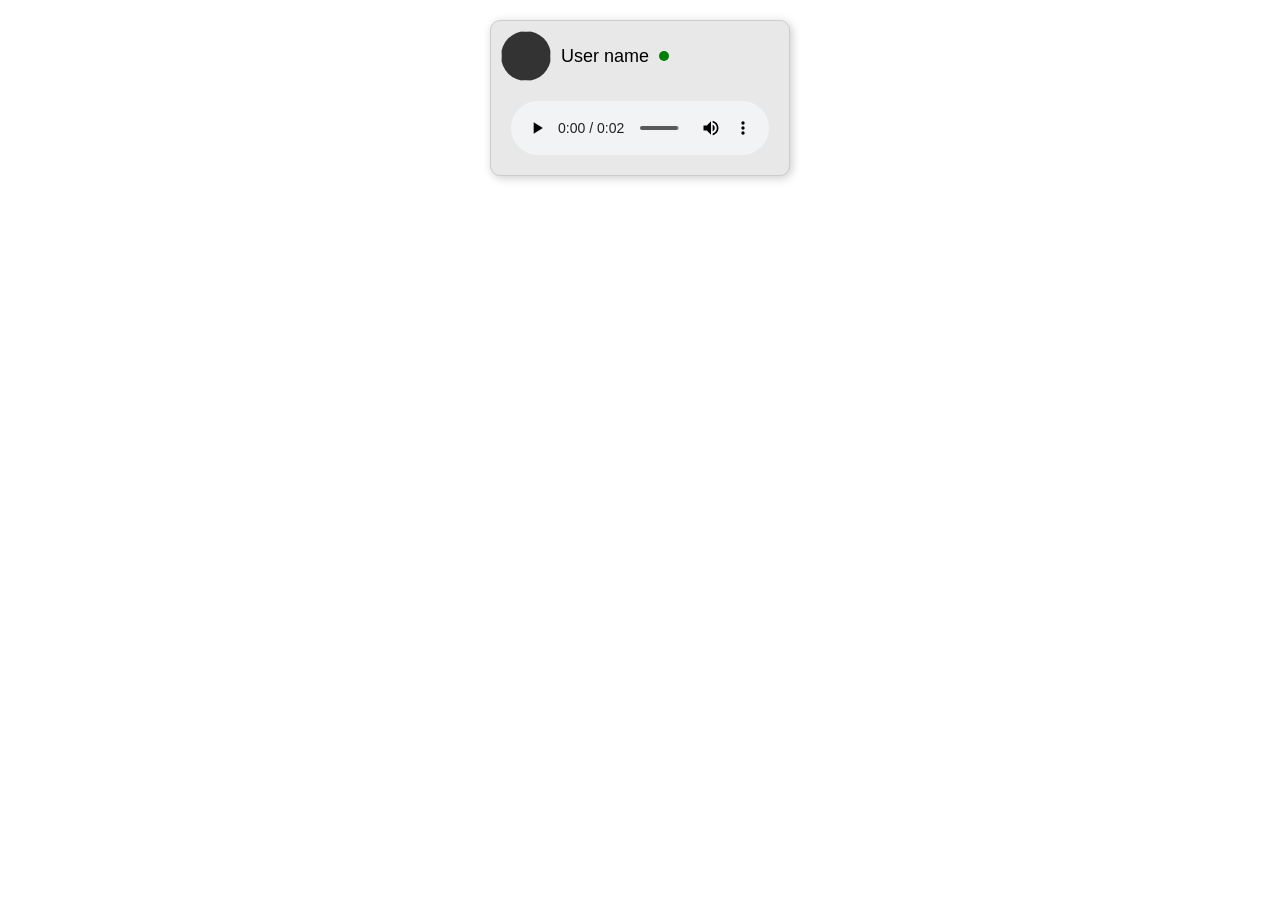
==== Main/index.html @ 4ecf60c4 "Main File And indexScript" ====
<!DOCTYPE html>
<html lang="en">

<head>
  <meta charset="UTF-8">
  <meta name="viewport" content="width=device-width, initial-scale=1.0">
  <link rel="stylesheet" href="style.css">
  <title>Document</title>
</head>

<body>
  <div class="voice-chat-card">
    <div class="voice-chat-card-header">
      <img class="avatar">
      <div class="username">User name</div>
      <div class="status"></div>
    </div>
    <div class="voice-chat-card-body">

      <div class="audio-container">
        <audio controls="" >
          <source type="audio/mp3" src="public/mixkit-cartoon-kitty-begging-meow-92.wav">
          Your browser does not support the audio element.
        </audio>
      </div>
    </div>
  </div>

  <script src="script.js"></script>
</body>

</html>
---- Main/style.css ----
*{
  margin: 0;
  padding: 0;
  font-family: 'Segoe UI', Tahoma, Geneva, Verdana, sans-serif;
  box-sizing: border-box;
}

.card {
  --main-color: #fff;
  --bg-color: #090909;
  --sub-main-color: #B9B9B9;
  font-family: system-ui, -apple-system, BlinkMacSystemFont, 'Segoe UI', Roboto, Oxygen, Ubuntu, Cantarell, 'Open Sans', 'Helvetica Neue', sans-serif;
  width: 360px;
  height: 478px;
  background: var(--bg-color);
  border-radius: 20px;
  padding: 30px;
}

.card__menu {
  cursor: pointer;
}

.card__img {
  height: 224px;
  width: 224px;
  display: flex;
  align-items: center;
  justify-content: center;
  margin-inline: auto;
  background: #131313;
  border-radius: 100%;
}

.card__img svg {
  width: 154px;
  height: 154px;
  border-radius: 100%;
}

.card__title {
  font-weight: 500;
  font-size: 28px;
  color: var(--main-color);
  text-align: center;
  margin-bottom: 10px;
}

.card__subtitle {
  font-weight: 400;
  font-size: 16px;
  color: var(--sub-main-color);
  text-align: center;
  cursor: pointer;
}

.card__wrapper {
  display: flex;
  flex-direction: row;
  justify-content: space-between;
  align-items: center;
  gap: 10px;
  margin-top: 20px;
}

.card__time {
  font-weight: 400;
  font-size: 12px;
  color: var(--main-color);
}

.card__timeline {
  width: 100%;
  height: 4px;
  display: flex;
  align-items: center;
  cursor: pointer;
}

.card__timeline progress {
  width: 100%;
  height: 100%;
  border-radius: 100px;
}

.card__timeline progress::-webkit-progress-bar {
  background-color: #424242;
  border-radius: 100px;
}

.card__timeline progress::-webkit-progress-value {
  background-color: #fff;
  border-radius: 100px;
}

.card__btn {
  border: none;
  background: transparent;
  cursor: pointer;
}

.card__btn path {
  fill: var(--main-color);
}

.card__btn-play {
  width: 60px;
  height: 60px;
  background: var(--main-color);
  border-radius: 50%;
  display: flex;
  justify-content: center;
  align-items: center;
}

.card__btn-play path {
  fill: var(--bg-color);
}
  
/* From Uiverse.io by ahmed150up */ 
.voice-chat-card {
  width: 300px;
  margin: 20px auto;
  border: 1px solid #ccc;
  border-radius: 10px;
  box-shadow: 2px 2px 10px #ccc;
  padding: 10px;
  background-color: #e8e8e8;
}

.voice-chat-card-header {
  display: flex;
  align-items: center;
  margin-bottom: 10px;
}

.avatar {
  width: 50px;
  height: 50px;
  border-radius: 50%;
  margin-right: 10px;
  color: black;
  background-color: #333;
}

.username {
  margin: 0;
  font-size: 18px;
  color: black;
}

.status {
  width: 10px;
  height: 10px;
  border-radius: 50%;
  background-color: green;
  margin-left: 10px;
}

.voice-chat-card-body {
  padding: 10px;
}

.status-text {
  font-size: 14px;
  margin-bottom: 10px;
}

.audio-container {
  display: flex;
  align-items: center;
}

audio {
  width: 100%;
}
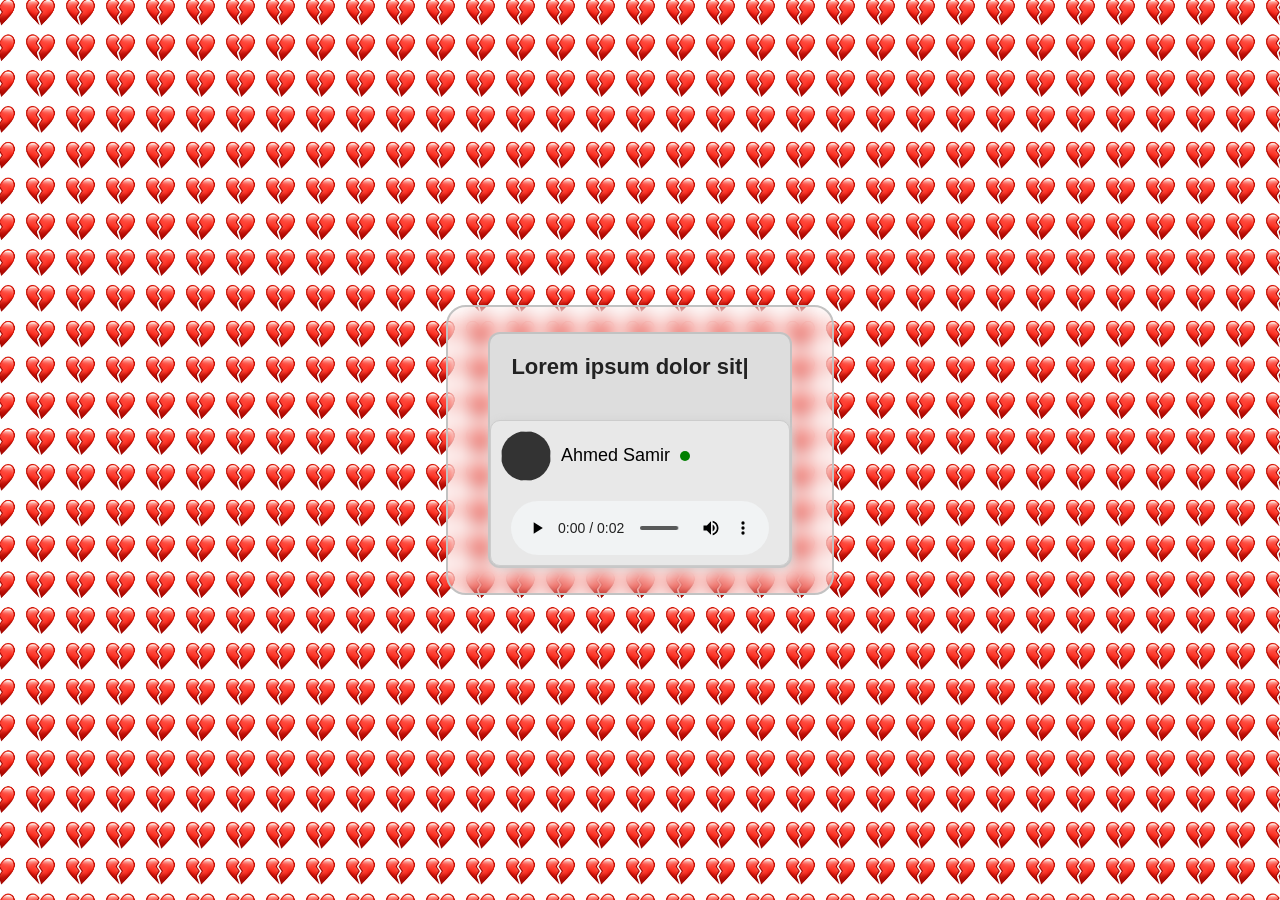
==== commit 25723d56: "Change in Main page nad index" ====
--- a/Main/index.html
+++ b/Main/index.html
@@ -9,21 +9,31 @@
 </head>
 
 <body>
-  <div class="voice-chat-card">
-    <div class="voice-chat-card-header">
-      <img class="avatar">
-      <div class="username">User name</div>
-      <div class="status"></div>
-    </div>
-    <div class="voice-chat-card-body">
-
-      <div class="audio-container">
-        <audio controls="" >
-          <source type="audio/mp3" src="public/mixkit-cartoon-kitty-begging-meow-92.wav">
-          Your browser does not support the audio element.
-        </audio>
-      </div>
-    </div>
+  <div class="b_main">
+    <section class="Main">
+      <div class="bg">
+        <div class="bg_W">
+          <div class="Text">
+            <h1 id="typing-text" class="typing-text"></h1>
+          </div>
+          <div class="voice-chat-card">
+            <div class="voice-chat-card-header">
+              <img class="avatar">
+              <div class="username">Ahmed Samir</div>
+              <div class="status"></div>
+            </div>
+            <div class="voice-chat-card-body">
+              <div class="audio-container">
+                <audio controls="">
+                  <source type="audio/mp3" src="public/mixkit-cartoon-kitty-begging-meow-92.wav">
+                  Your browser does not support the audio element.
+                </audio>
+              </div>
+            </div>
+          </div>
+        </div>
+        </div>
+    </section>
   </div>
 
   <script src="script.js"></script>
--- a/Main/style.css
+++ b/Main/style.css
@@ -3,6 +3,68 @@
   padding: 0;
   font-family: 'Segoe UI', Tahoma, Geneva, Verdana, sans-serif;
   box-sizing: border-box;
+}
+
+body{
+  background-image: url(../public/Broken\ 1.png);
+  background-size: 40px;
+  background-position: center;
+  background-repeat: repeat;
+  height: 90vh;
+  width: 100%;
+}
+
+.Main{
+  height: 100vh;
+  display: flex;
+  justify-content: center;
+  align-items: center;
+}
+
+.b_main{
+  height: 100vh;
+  width: 100%;
+}
+
+.Main .bg {
+  backdrop-filter: blur(10px);
+  border-radius: 20px;
+  border: solid #c2c2c2 2px;
+  padding: 25px 40px;
+}
+
+.Main .bg_W{
+  background-color: #dddddd;
+  backdrop-filter: blur(10px);
+  border-radius: 12px;
+  border: solid #c2c2c2 2px;
+}
+
+.Text{
+  padding: 15px 0;
+  text-align: center;
+  color: #222;
+  width: 280px;
+}
+
+.typing-text{
+  font-size: 22px;
+  direction: ltr;
+  width: 100%;
+  white-space: normal;
+  overflow-wrap: break-word;
+  line-height: 1.6;
+}
+
+.typing-text::after {
+  content: "|";
+  animation: blink 0.7s infinite;
+}
+
+@keyframes blink {
+  50% {
+      opacity: 0;
+  }
 }
 
 .card {
@@ -120,11 +182,13 @@
 /* From Uiverse.io by ahmed150up */ 
 .voice-chat-card {
   width: 300px;
-  margin: 20px auto;
+  margin-top: 20px ;
   border: 1px solid #ccc;
   border-radius: 10px;
   box-shadow: 2px 2px 10px #ccc;
-  padding: 10px;
+  padding-top: 10px;
+  padding-left: 10px;
+  padding-right: 10px;
   background-color: #e8e8e8;
 }
 
